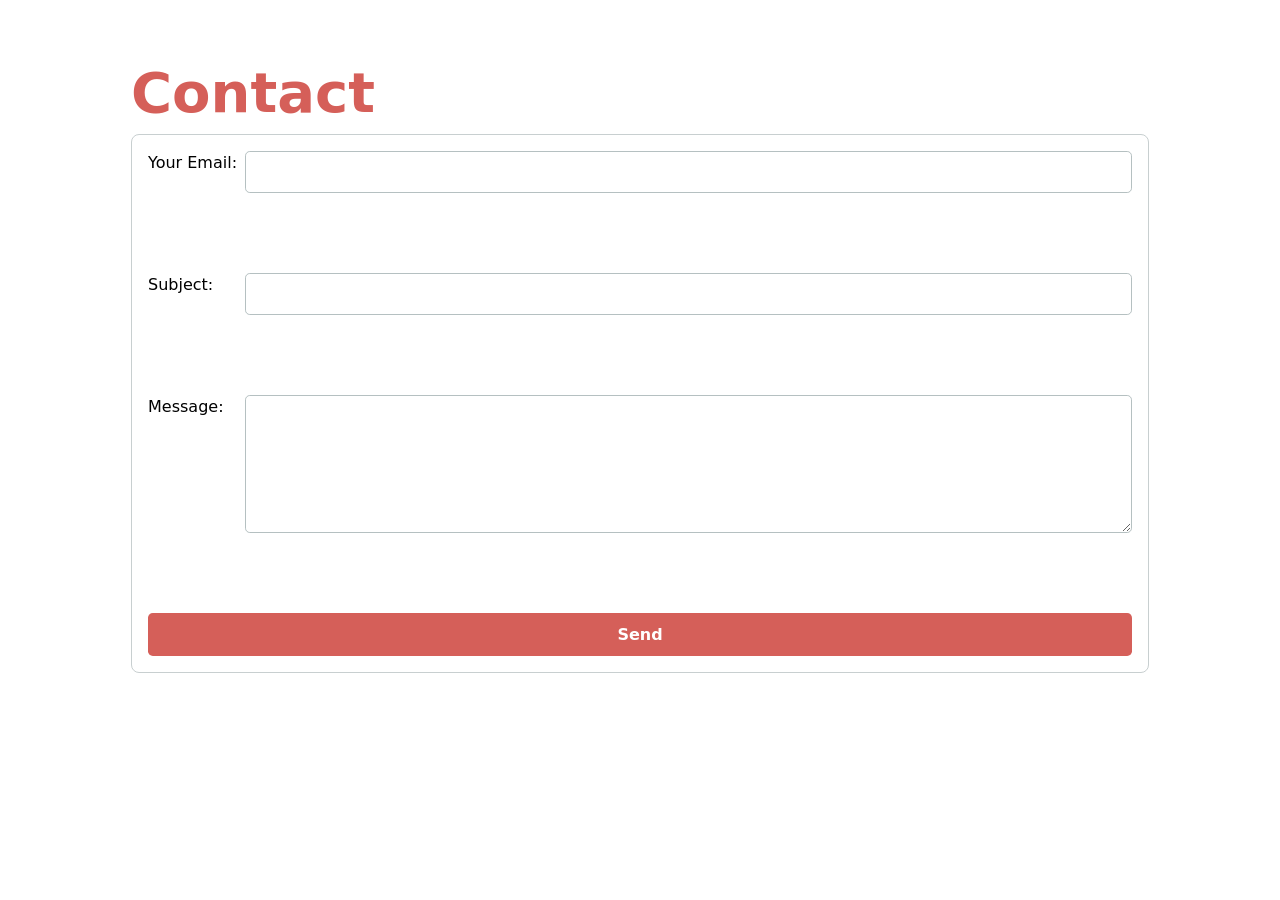
==== contact/index.html @ 2ec292d0 "update favicon" ====
<!DOCTYPE html>
<html lang="en">
<head>
  <meta charset="UTF-8">
  <title>Contact</title>
  <link rel="stylesheet" href="https://desai-k.github.io/portfolio/style.css">
  <link rel="icon" href="images/photo-1753402836666-af43aa285dcb.avif">

  <script type="module" src="global.js"></script>
</head>
<body>
  <h1>Contact</h1>

  <form action="mailto:ksdesai@ucsd.edu" method="POST" enctype="text/plain">

  <label>
    Your Email:
    <input type="email" name="email" required>
  </label>

  <br><br>

  <label>
    Subject:
    <input name="subject" required>
  </label>

  <br><br>

  <label>
    Message:
    <textarea name="body" rows="5" required></textarea>
  </label>

  <br><br>

  <button>Send</button>

</form>

</body>
</html>
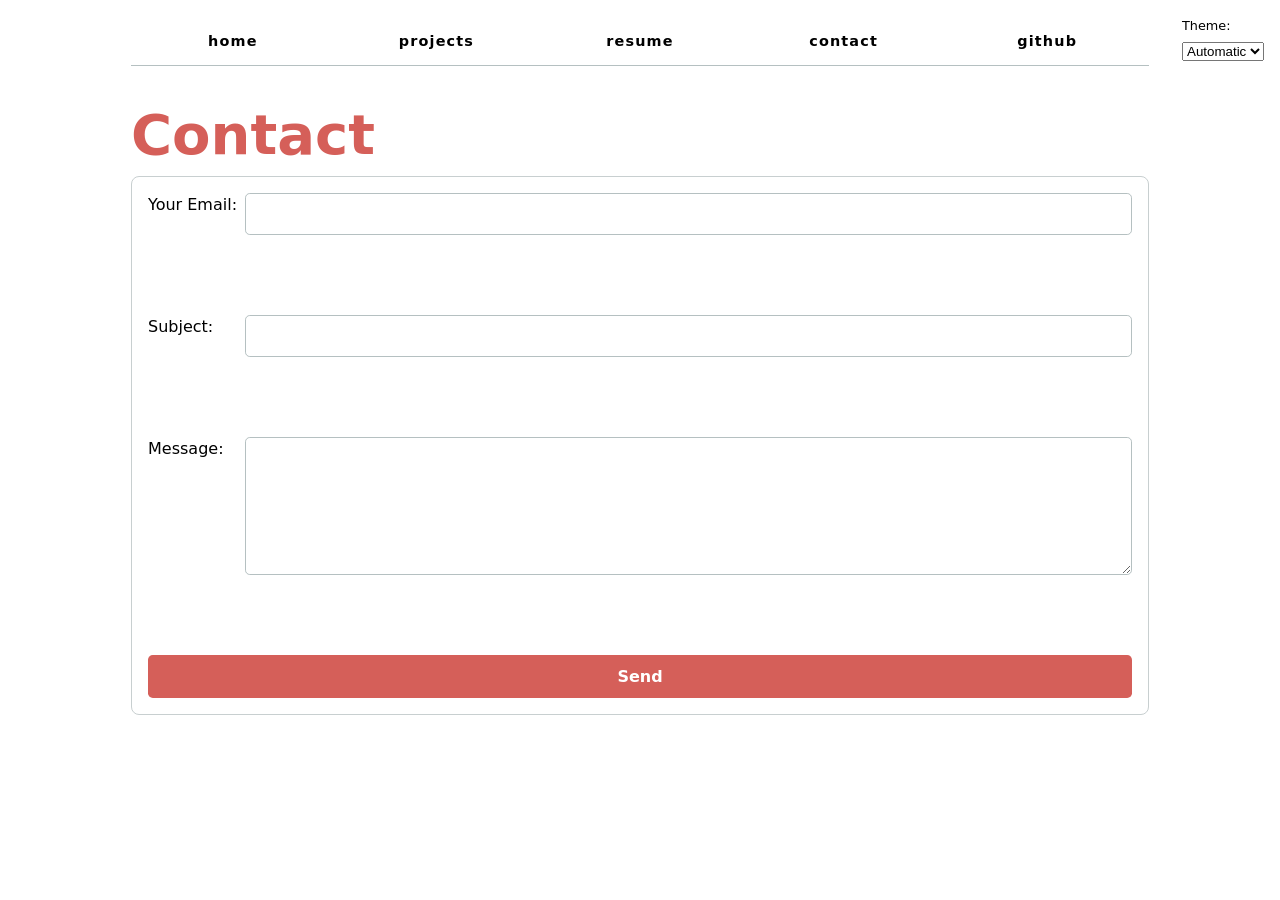
==== commit 410df90b: "fix js" ====
--- a/contact/index.html
+++ b/contact/index.html
@@ -4,9 +4,9 @@
   <meta charset="UTF-8">
   <title>Contact</title>
   <link rel="stylesheet" href="https://desai-k.github.io/portfolio/style.css">
-  <link rel="icon" href="images/photo-1753402836666-af43aa285dcb.avif">
+  <link rel="icon" href="../images/photo-1753402836666-af43aa285dcb.avif">
 
-  <script type="module" src="global.js"></script>
+  <script type="module" src="../global.js"></script>
 </head>
 <body>
   <h1>Contact</h1>
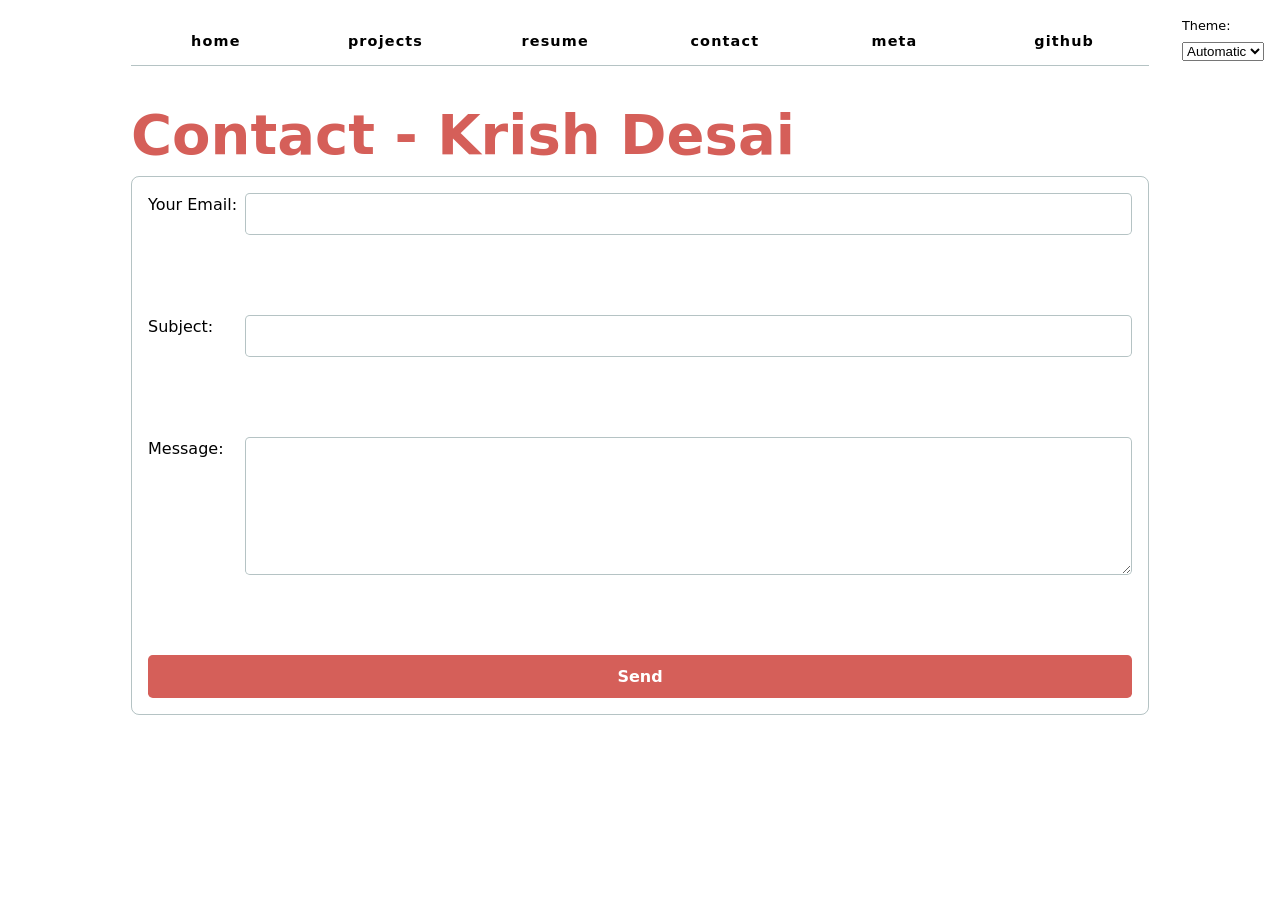
==== commit 32cee6c9: "Update index.html" ====
--- a/contact/index.html
+++ b/contact/index.html
@@ -9,9 +9,9 @@
   <script type="module" src="../global.js"></script>
 </head>
 <body>
-  <h1>Contact</h1>
+  <h1>Contact - Krish Desai</h1>
 
-  <form action="mailto:ksdesai@ucsd.edu" method="POST" enctype="text/plain">
+  <form action="mailto:ksdesai@ucsd.edu">
 
   <label>
     Your Email:
@@ -34,7 +34,7 @@
 
   <br><br>
 
-  <button>Send</button>
+  <button type="submit">Send</button>
 
 </form>
 
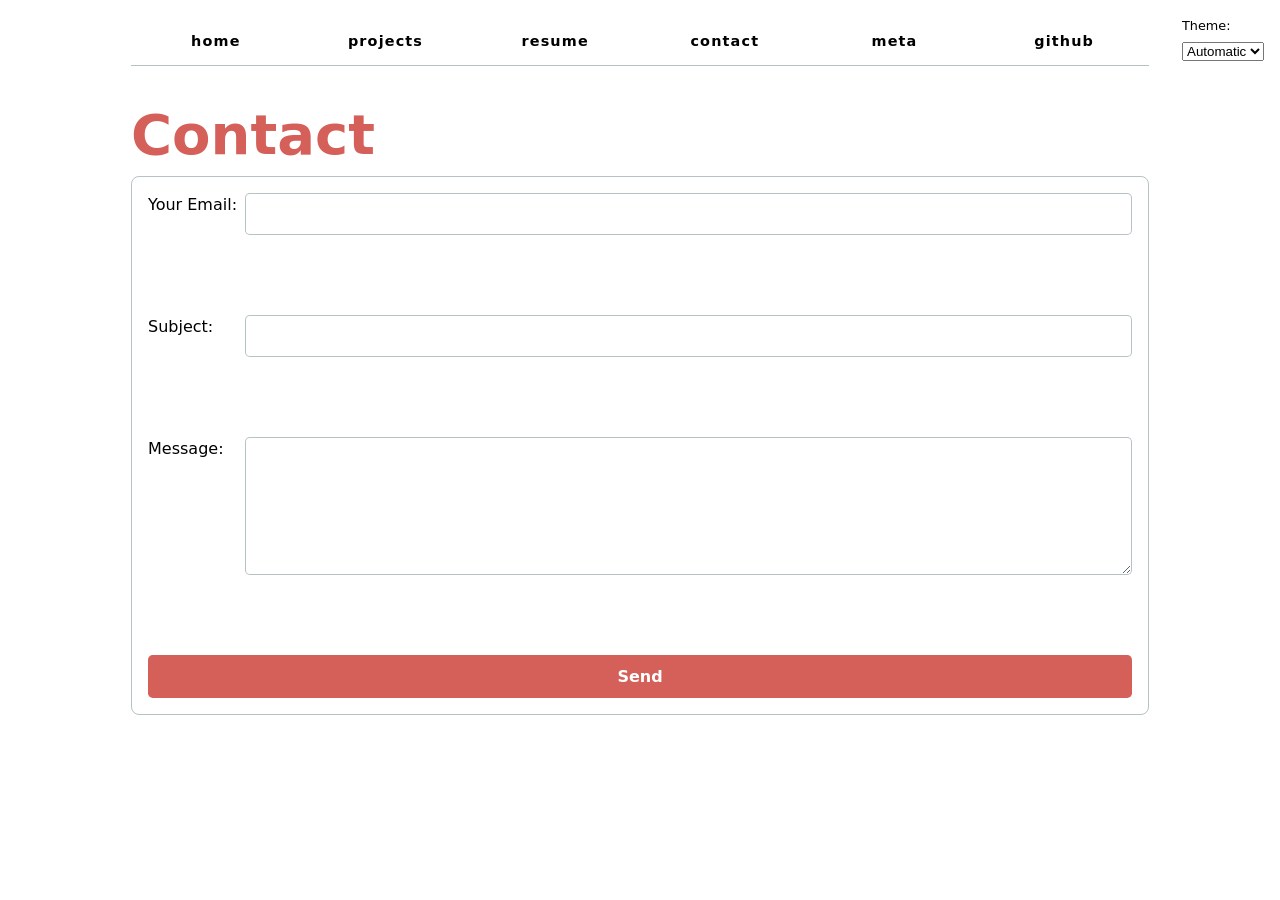
==== commit f1e0afd1: "Update index.html" ====
--- a/contact/index.html
+++ b/contact/index.html
@@ -2,14 +2,14 @@
 <html lang="en">
 <head>
   <meta charset="UTF-8">
-  <title>Contact</title>
+  <title>Contact - Krish Desai</title>
   <link rel="stylesheet" href="https://desai-k.github.io/portfolio/style.css">
   <link rel="icon" href="../images/photo-1753402836666-af43aa285dcb.avif">
 
   <script type="module" src="../global.js"></script>
 </head>
 <body>
-  <h1>Contact - Krish Desai</h1>
+  <h1>Contact</h1>
 
   <form action="mailto:ksdesai@ucsd.edu">
 
